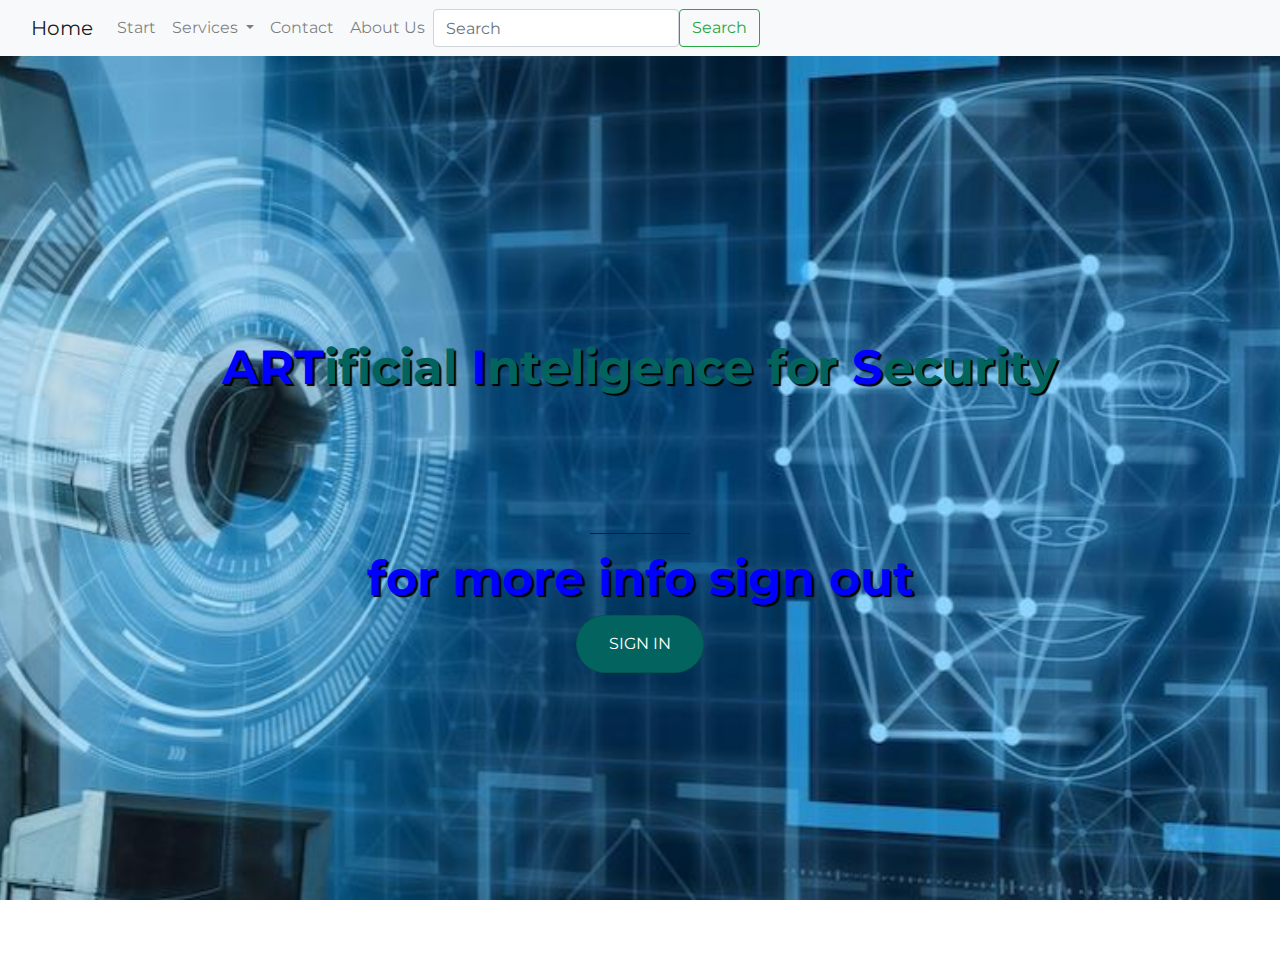
==== home.html @ 0488bdaa "adding a h1 for sign out" ====
<!DOCTYPE html>
<html>
  <head>
    <title>ARTIS</title>
      <meta charset="utf-8">
      <meta name="viewport" content="width=device-width, initial-scale=1">
    <!-- Google Fonts -->
    <link href="https://fonts.googleapis.com/css?family=Montserrat" rel="stylesheet">
    <!-- Bootstrap CSS from a CDN. This way you don't have to include the bootstrap file yourself -->
    <link rel="stylesheet" href="https://stackpath.bootstrapcdn.com/bootstrap/4.3.1/css/bootstrap.min.css" integrity="sha384-ggOyR0iXCbMQv3Xipma34MD+dH/1fQ784/j6cY/iJTQUOhcWr7x9JvoRxT2MZw1T" crossorigin="anonymous">
    <script src="https://cdn.jsdelivr.net/npm/bootstrap@5.1.3/dist/js/bootstrap.bundle.min.js" integrity="sha384-ka7Sk0Gln4gmtz2MlQnikT1wXgYsOg+OMhuP+IlRH9sENBO0LRn5q+8nbTov4+1p" crossorigin="anonymous"></script>
    
    <!-- Your own stylesheet -->
    <link rel="stylesheet" type="text/css" href="style.css">
  </head>
  <body>
    <nav class="navbar navbar-expand-lg navbar-light bg-light">
        <div class="container-fluid">
          <a class="navbar-brand" href="home.html">Home</a>
          <button class="navbar-toggler" type="button" data-bs-toggle="collapse" data-bs-target="#navbarSupportedContent" aria-controls="navbarSupportedContent" aria-expanded="false" aria-label="Toggle navigation">
            <span class="navbar-toggler-icon"></span>
          </button>
          <div class="collapse navbar-collapse" id="navbarSupportedContent">
            <ul class="navbar-nav me-auto mb-2 mb-lg-0">
              <li class="nav-item">
                <a class="nav-link" aria-current="page" href="index.html">Start</a>
              </li>
              <li class="nav-item dropdown">
                <a class="nav-link dropdown-toggle" href="#" id="navbarDropdown" role="button" data-bs-toggle="dropdown" aria-expanded="false">
                  Services
                </a>
                <ul class="dropdown-menu" aria-labelledby="navbarDropdown">
                  <li><a class="dropdown-item" href="#">Design</a></li>
                  <li><a class="dropdown-item" href="#">Installation</a></li>
                  <li><hr class="dropdown-divider"></li>
                  <li><a class="dropdown-item" href="#">Maintenance</a></li>
                </ul>
              </li>
              <li class="nav-item">
                <a class="nav-link" href="#">Contact</a>
              </li>
              <li class="nav-item">
                <a class="nav-link" href="#">About Us</a>
              </li>
            </ul>
            <form class="d-flex">
              <input class="form-control me-2" type="search" placeholder="Search" aria-label="Search">
              <button class="btn btn-outline-success" type="submit">Search</button>
            </form>
          </div>
        </div>
      </nav>
      <div class="container d-flex align-items-center h-100">  
        <div class="col align-self-center">
          <header class="text-center col-12">
            <h1><span style="color:blue">ART</span><span style="color:rgb(3, 100, 95)">ificial</span>
              <span style="color:blue">I</span><span style="color:rgb(3, 100, 95)">nteligence for </span>
              <span style="color:blue">S</span><span style="color:rgb(3, 100, 95)">ecurity</span>
            </h1>
          </header>
          <section class="text-center col-12">
            <div class="buffer"></div>
            <hr>
            <h1>for more info sign out</h1>
            <a href="home.html">
              <button class="btn btn-primary btn-xl">Sign In</button>
            </a>
          </section>
        </div>  
      </div>
    </body>
</html>
---- style.css ----
body,
html {
  width: 100%;
  height: 100%;
  font-family: 'Montserrat', sans-serif;

  background: url(header.jpeg) no-repeat center center fixed; 
  -webkit-background-size: cover;
  -moz-background-size: cover;
  -o-background-size: cover;
  background-size: cover;
}
h1{
  font-size: 3rem;
  font-weight:bold;
  color: blue;
  text-shadow: 2px 2px 1px black;
  text-decoration: none;
  padding: none;
  transition: 0.5s;
}
h1:hover{
  font-size: 4rem;
  text-shadow: 3px 3px 2px black;
}
.buffer{
  height: 7rem;
}
hr{
  border-color: blue;
  max-width: 100px;
}
.btn-primary{
  border-radius: 300px;
  text-transform: uppercase;
  background-color: rgb(3, 100, 95);
  border-color:  rgb(3, 87, 83);
}
.btn-primary:hover{
  background-color: rgb(55, 55, 236);
  border-width: 2px;
}
.btn-xl{
  padding: 1rem 2rem;
}


/* hr {
  margin: 20px auto;
  color: #F05F44;
  border: 3px solid #F05F44;
  max-width: 65px;
  opacity: 1;  
} */
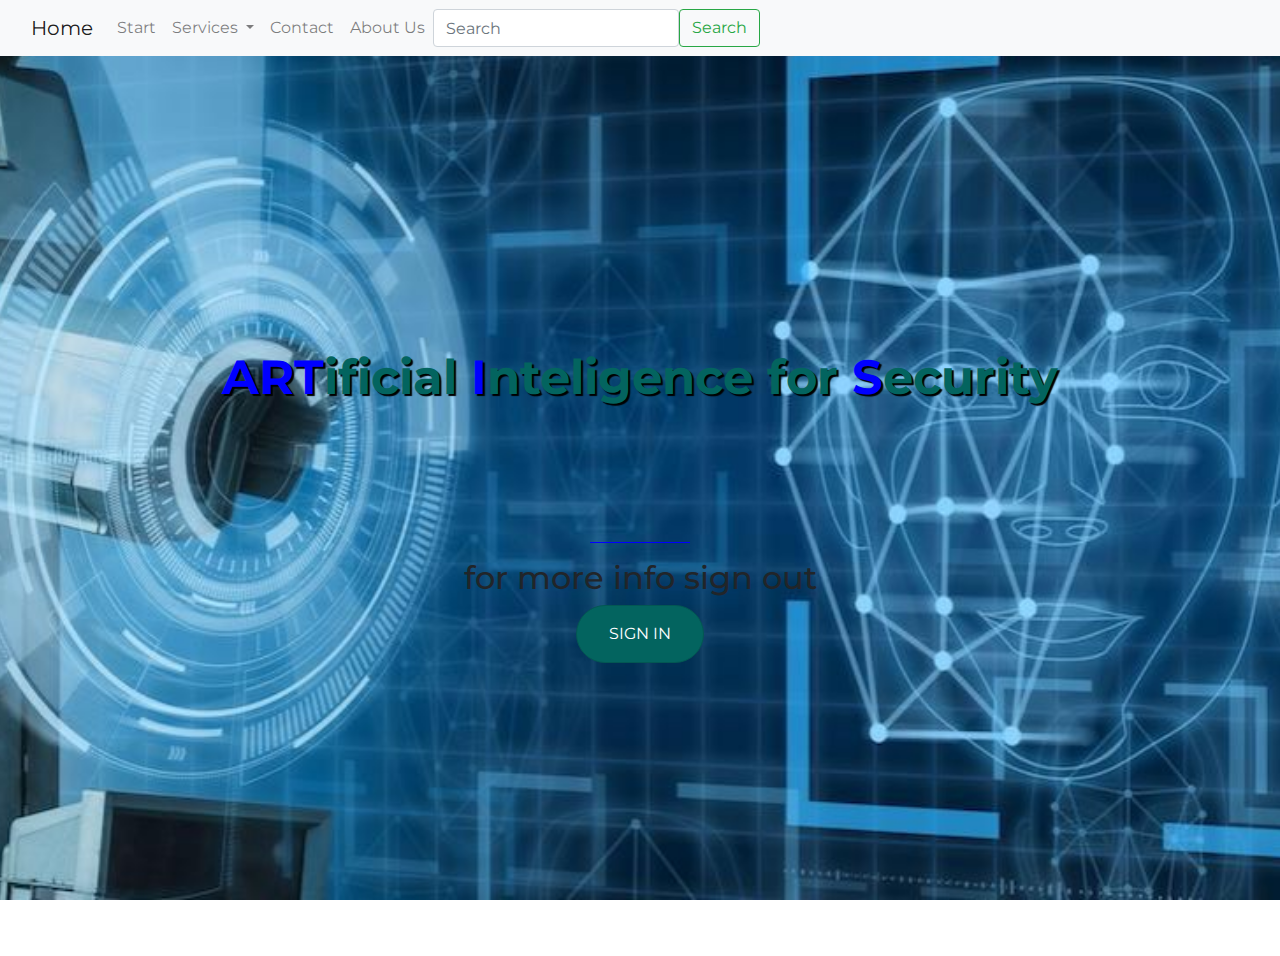
==== commit 5d4e4772: "change h1 for h1" ====
--- a/home.html
+++ b/home.html
@@ -61,7 +61,7 @@
           <section class="text-center col-12">
             <div class="buffer"></div>
             <hr>
-            <h1>for more info sign out</h1>
+            <h2>for more info sign out</h2>
             <a href="home.html">
               <button class="btn btn-primary btn-xl">Sign In</button>
             </a>
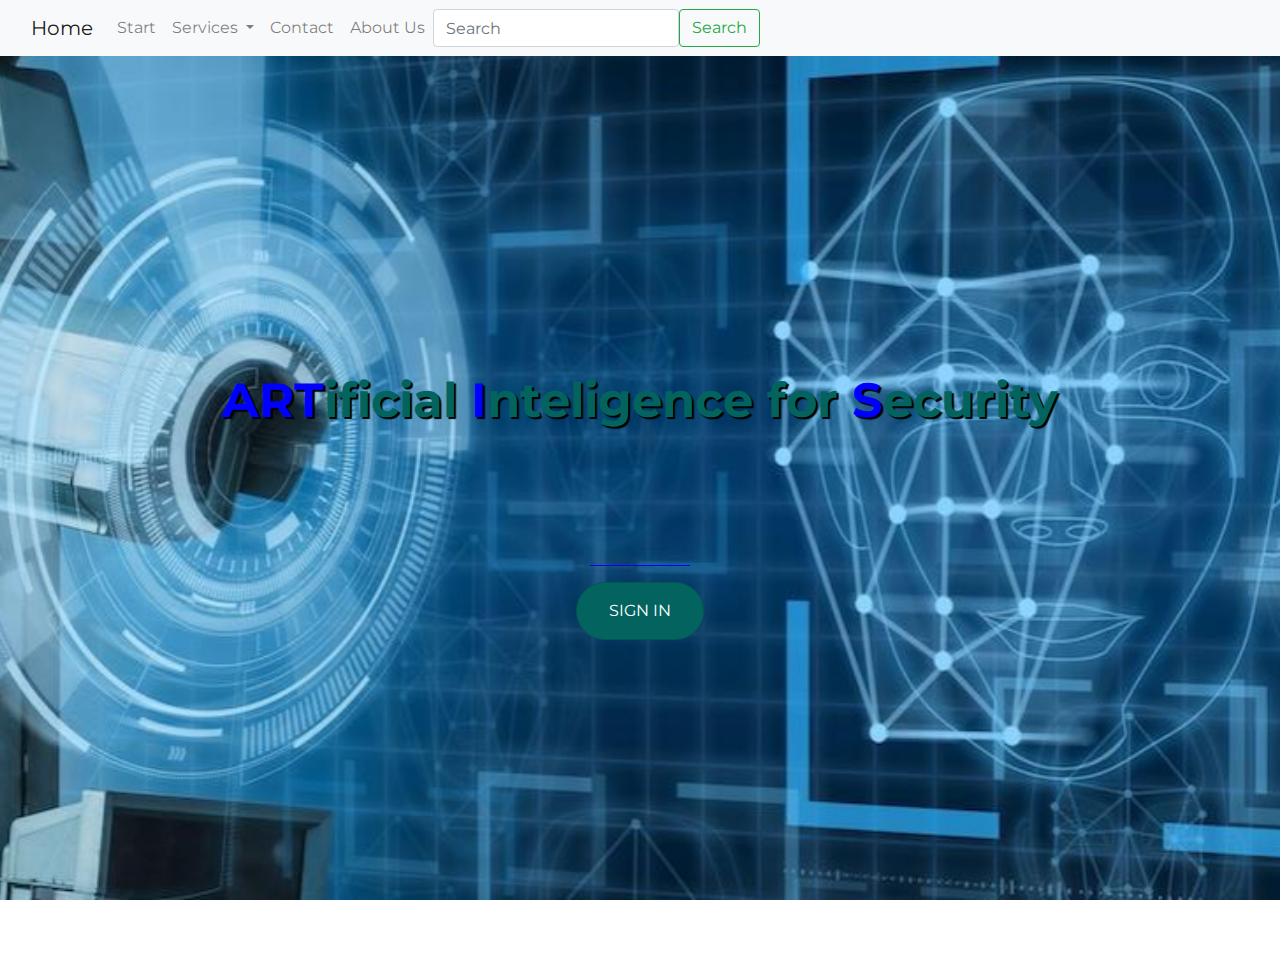
==== commit ea0cd358: "erasing h2" ====
--- a/home.html
+++ b/home.html
@@ -61,7 +61,6 @@
           <section class="text-center col-12">
             <div class="buffer"></div>
             <hr>
-            <h2>for more info sign out</h2>
             <a href="home.html">
               <button class="btn btn-primary btn-xl">Sign In</button>
             </a>
--- a/style.css
+++ b/style.css
@@ -22,6 +22,14 @@
 h1:hover{
   font-size: 4rem;
   text-shadow: 3px 3px 2px black;
+}
+h2{
+  font-size: 2rem;
+  font-weight:bold;
+  color: rgb(12, 184, 115);
+  text-shadow: 2px 2px 1px black;
+  text-decoration: none;
+  padding: none;
 }
 .buffer{
   height: 7rem;
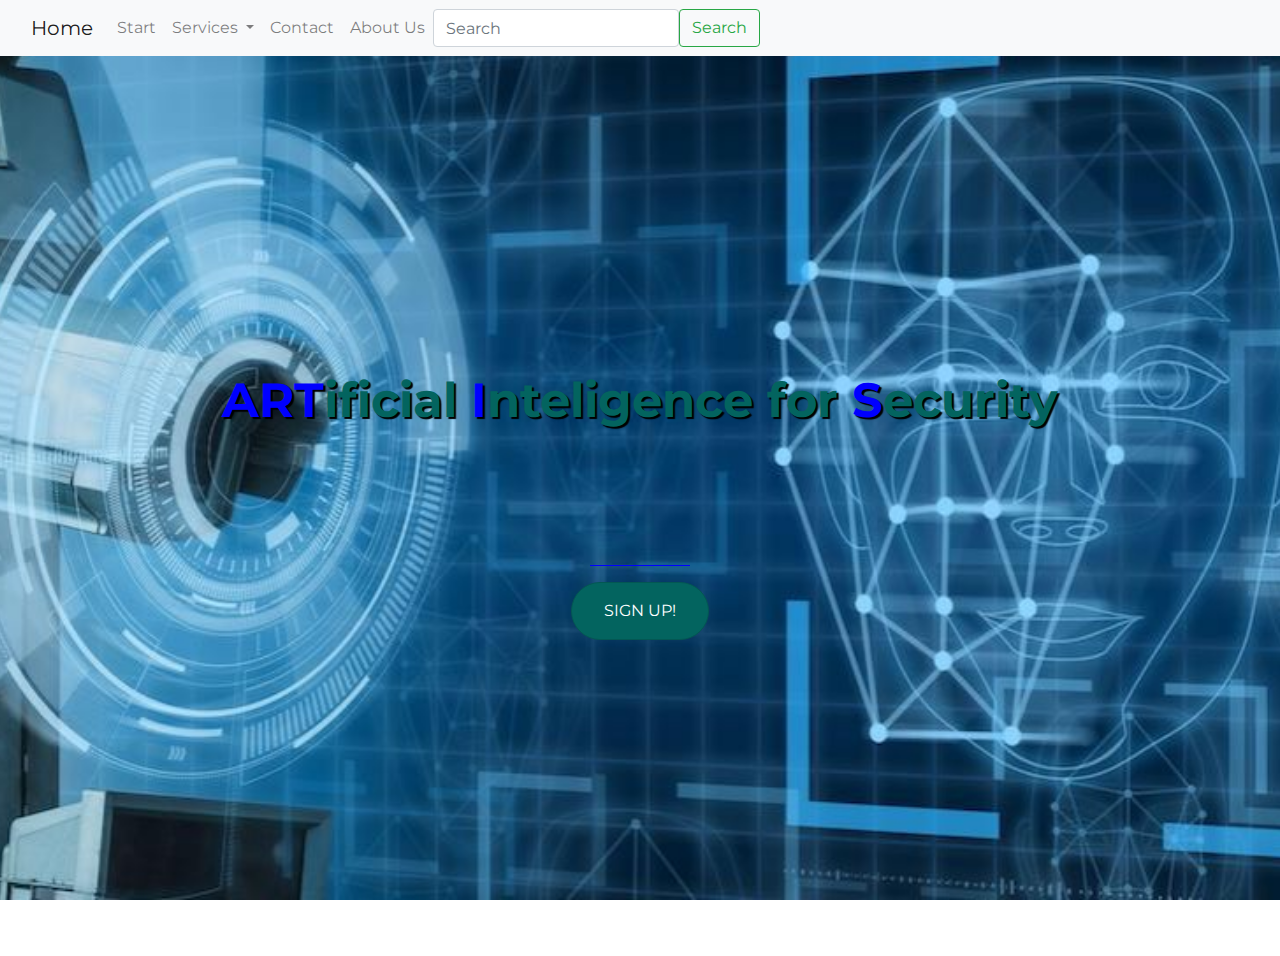
==== commit 07cdc2c3: "change sign in for sign up" ====
--- a/home.html
+++ b/home.html
@@ -62,7 +62,7 @@
             <div class="buffer"></div>
             <hr>
             <a href="home.html">
-              <button class="btn btn-primary btn-xl">Sign In</button>
+              <button class="btn btn-primary btn-xl">Sign up!</button>
             </a>
           </section>
         </div>  
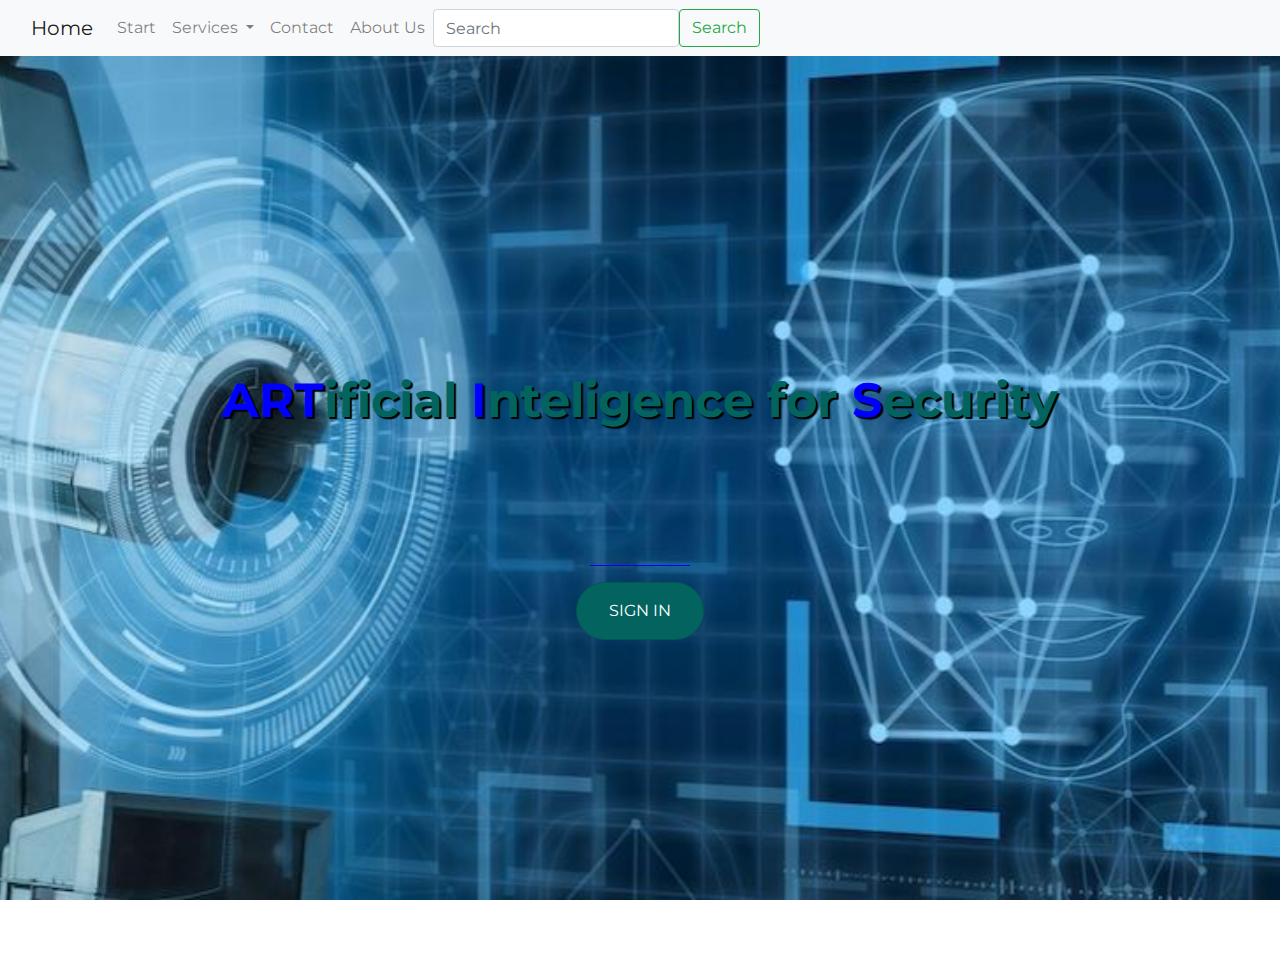
==== commit c701e6fd: "add left alignment for search bar" ====
--- a/home.html
+++ b/home.html
@@ -43,7 +43,7 @@
                 <a class="nav-link" href="#">About Us</a>
               </li>
             </ul>
-            <form class="d-flex">
+            <form class="d-flex" style="align-items: flex-end">
               <input class="form-control me-2" type="search" placeholder="Search" aria-label="Search">
               <button class="btn btn-outline-success" type="submit">Search</button>
             </form>
@@ -62,7 +62,7 @@
             <div class="buffer"></div>
             <hr>
             <a href="home.html">
-              <button class="btn btn-primary btn-xl">Sign up!</button>
+              <button class="btn btn-primary btn-xl">Sign In</button>
             </a>
           </section>
         </div>  
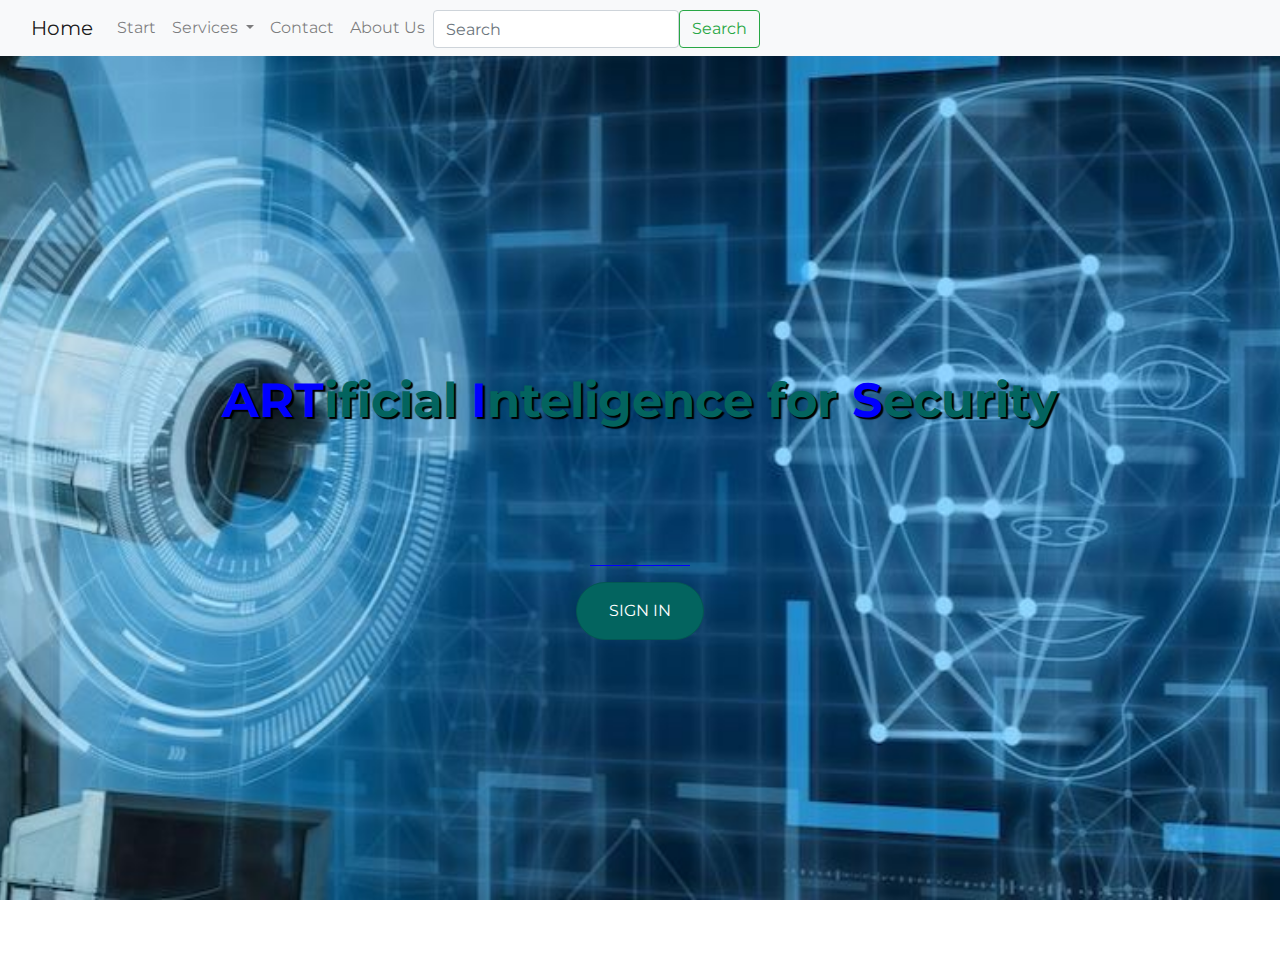
==== commit 5f1e1179: "alignment change" ====
--- a/home.html
+++ b/home.html
@@ -43,7 +43,7 @@
                 <a class="nav-link" href="#">About Us</a>
               </li>
             </ul>
-            <form class="d-flex" style="align-items: flex-end">
+            <form class="d-flex" id="searchbar">
               <input class="form-control me-2" type="search" placeholder="Search" aria-label="Search">
               <button class="btn btn-outline-success" type="submit">Search</button>
             </form>
--- a/style.css
+++ b/style.css
@@ -51,6 +51,10 @@
 .btn-xl{
   padding: 1rem 2rem;
 }
+#searchbar{
+  align-self: flex-end;
+}
+
 
 
 /* hr {
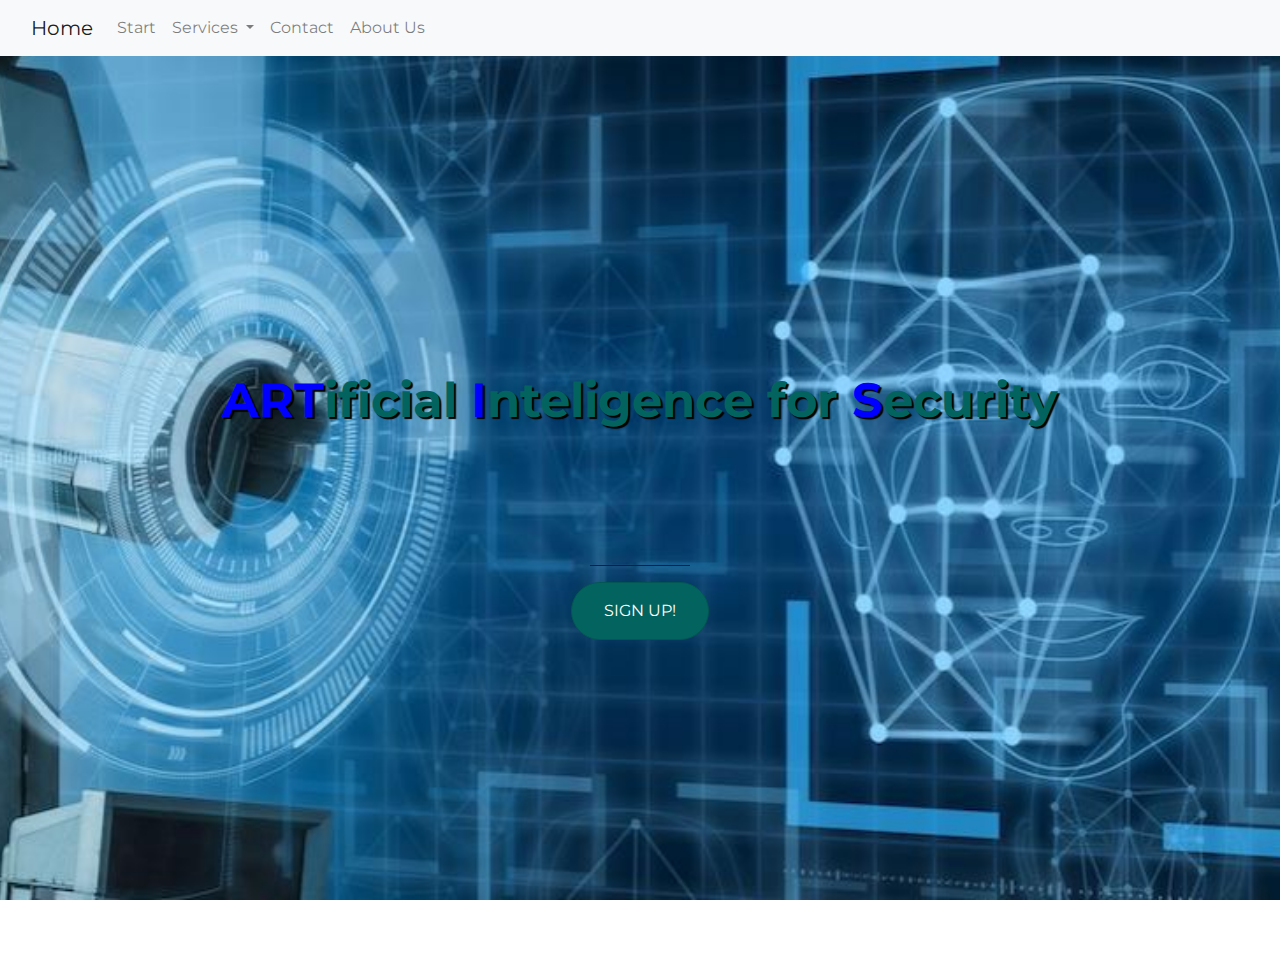
==== commit 591e114e: "search bar's line commented" ====
--- a/home.html
+++ b/home.html
@@ -43,10 +43,10 @@
                 <a class="nav-link" href="#">About Us</a>
               </li>
             </ul>
-            <form class="d-flex" id="searchbar">
+            <!-- <form class="d-flex">
               <input class="form-control me-2" type="search" placeholder="Search" aria-label="Search">
               <button class="btn btn-outline-success" type="submit">Search</button>
-            </form>
+            </form> -->
           </div>
         </div>
       </nav>
@@ -62,7 +62,7 @@
             <div class="buffer"></div>
             <hr>
             <a href="home.html">
-              <button class="btn btn-primary btn-xl">Sign In</button>
+              <button class="btn btn-primary btn-xl">Sign up!</button>
             </a>
           </section>
         </div>  
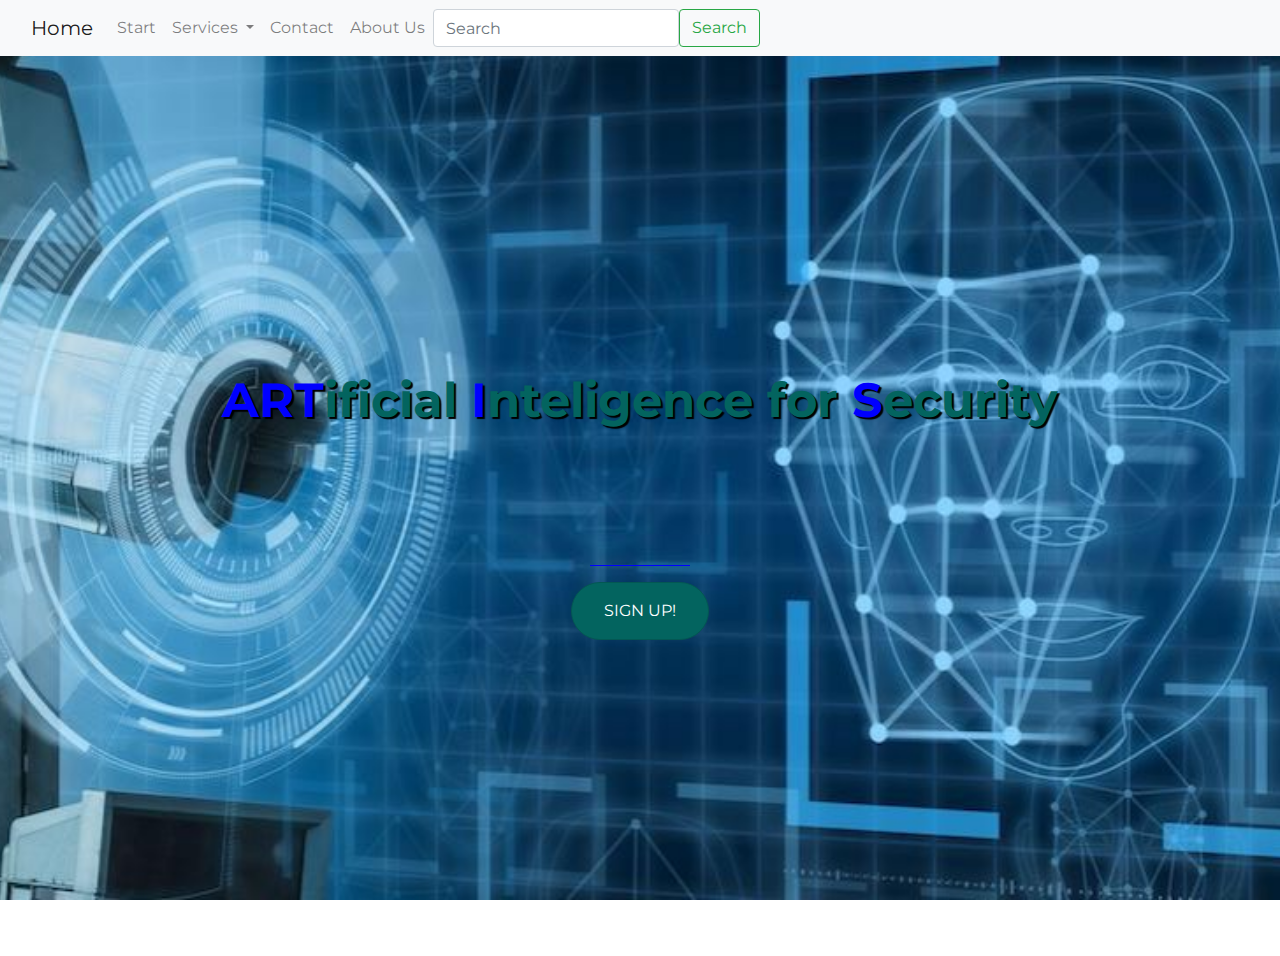
==== commit e6ebd73a: "merg" ====
--- a/home.html
+++ b/home.html
@@ -43,10 +43,10 @@
                 <a class="nav-link" href="#">About Us</a>
               </li>
             </ul>
-            <!-- <form class="d-flex">
+            <form class="d-flex">
               <input class="form-control me-2" type="search" placeholder="Search" aria-label="Search">
               <button class="btn btn-outline-success" type="submit">Search</button>
-            </form> -->
+            </form>
           </div>
         </div>
       </nav>
